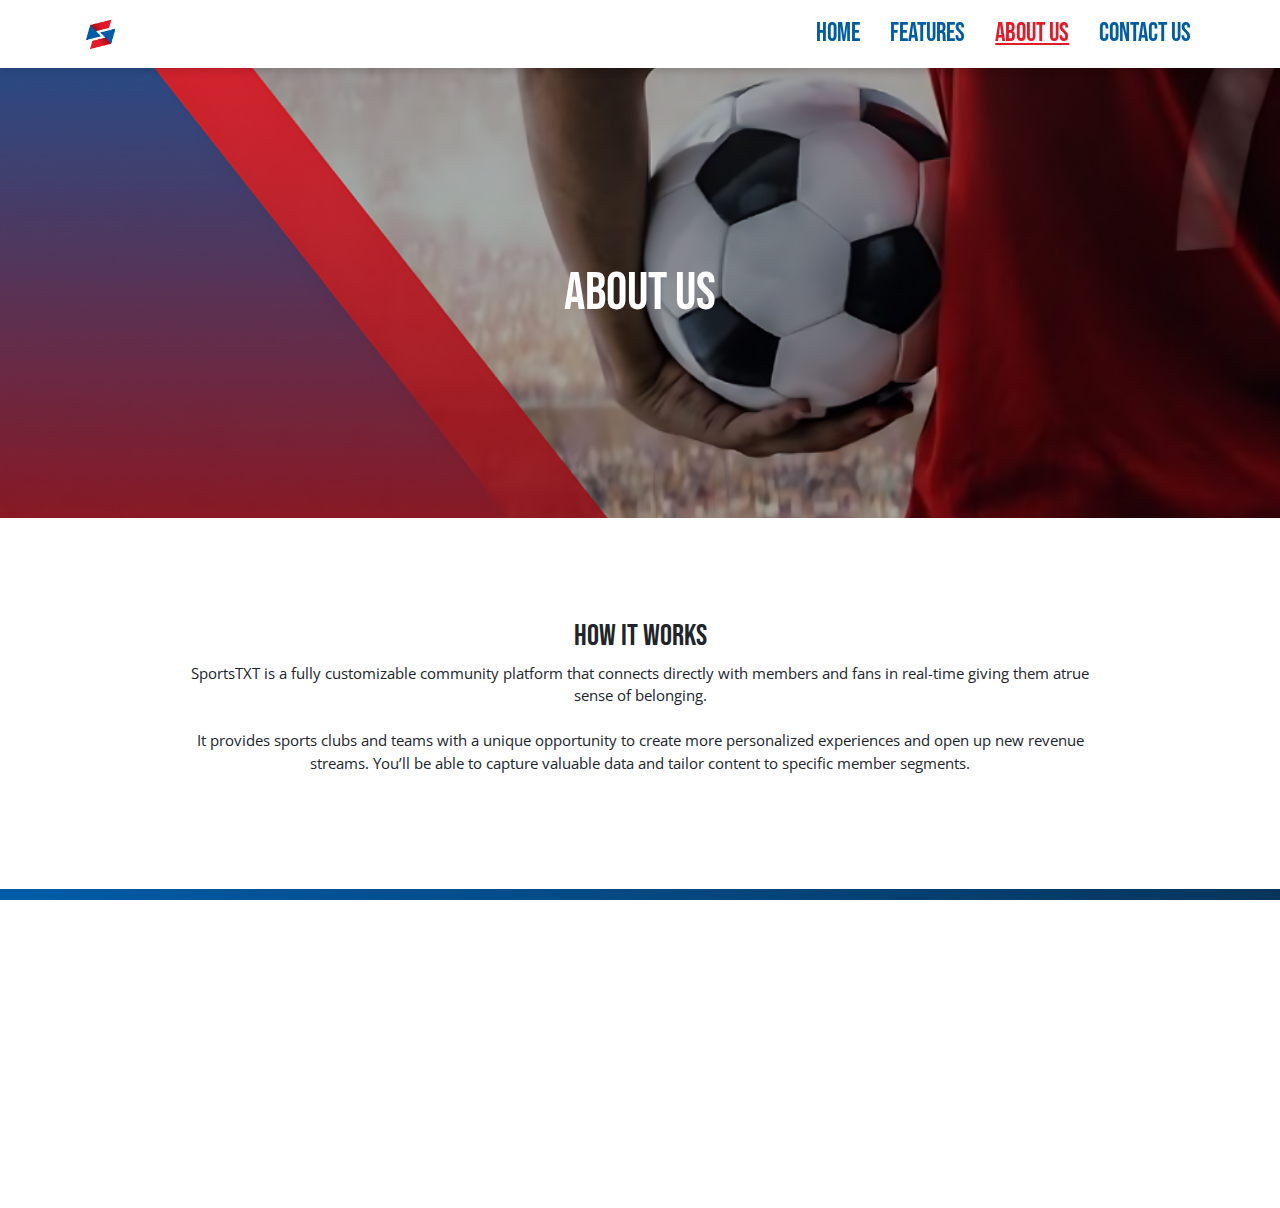
==== about-us.html @ 38ed5724 "commit" ====
<!DOCTYPE html>
<html lang="en">
<head>
    <meta charset="UTF-8">
    <meta name="viewport" content="width=device-width, initial-scale=1.0">
    <title>SportsTxt - About Us</title>
    <link href="https://cdn.jsdelivr.net/npm/bootstrap@5.3.3/dist/css/bootstrap.min.css" rel="stylesheet">
    <link href="css/style.css" rel="stylesheet">
    <link rel="shortcut icon" type="image/x-icon" href="img/logo-icon.png">
</head>
<body>

    <!-- Navbar Starts Here -->
    <!-- Navbar Ends Here -->



    <!-- Navbar Starts Here -->
    <nav class="navbar navbar-expand-sm navbar-custom sticky-top " id="navbar">
        <div class="container">
            <a class="navbar-brand" href="#">
                <img src="img/logo-icon.png" alt="Logo" style="width:40px;">
            </a>
            <button class="navbar-toggler" type="button" data-bs-toggle="collapse" data-bs-target="#collapsibleNavbar">
                <span class="navbar-toggler-icon"></span>
            </button>
            <div class="collapse navbar-collapse" id="collapsibleNavbar">
                <ul class="navbar-nav ms-auto">
                    <li class="nav-item">
                        <a class="nav-link"  href="index.html">Home</a>
                    </li>
                    <li class="nav-item">
                        <a class="nav-link" href="features.html">Features</a>
                    </li>
                    <li class="nav-item">
                        <a class="nav-link active" aria-current="page" href="about-us.html">About Us</a>
                    </li>
                    <li class="nav-item">
                        <a class="nav-link" href="contact-us.html">Contact Us</a>
                    </li>
                </ul>                
            </div>
        </div>
    </nav>
    <!-- Navbar Ends Here -->

    <!-- Sub Hero Section Starts Here -->
    <div class="sub-hero">
        <div class="container text-center align-items-center">
            <h1>About Us</h1>
        </div>
    </div>
    <!-- Hero Section Ends Here -->


    <!-- How it Works Starts Here -->
    <div class="container">
        <div class="container how text-center">
            <h2>How it Works</h2>
            <p>SportsTXT is a fully customizable community platform that  connects directly with members and fans in real-time giving them  atrue sense of belonging.
                <br><br>
            It provides sports clubs and teams with a unique opportunity to  create more personalized experiences and open up new revenue  streams. You’ll be able to capture valuable data and tailor content  to specific member segments.</p>
        </div>
    </div>
    <!-- How it Works Ends Here -->


    <!-- Contact Us Starts Here -->
    <div class="container-fluid cta-block2 g-0">
        <div class="container">
            <div class="row p-4 align-items-center">
                <div class="col-lg-8 col-md-7 col-sm-12">
                    <h2>Get in Touch</h2>
                    <p>Build A Unified Community with SportsTXT</p>
                </div>
                <div class="col-lg-4 col-md-5 col-sm-12 text-center">
                    <button type="button" class="btn custom-btn2">Contact Us</button>
                </div>
            </div>
        </div>
        <div class="container-fluid red-line"></div>
    </div>
    <!-- Contact Us Ends Here -->

    <!-- Footer Starts Here -->
    <footer>
        <div class="dark-overlay"></div>
        <div class="container-fluid footer-content">
            <div class="container text-center">
                <div class="footer-logo">
                    <img src="img/logo.png" alt="Logo">
                </div>
                <div class="footer-links">
                    <a href="#">Privacy</a>
                    <a href="#">Terms</a>
                    <a href="contact-us.html">Contact Us</a>
                </div>
            </div>
        </div>
    </footer>
    <!-- Footer Ends Here -->


    <!-- Bootstrap JS and Popper.js -->
    <script src="https://cdn.jsdelivr.net/npm/@popperjs/core@2.11.6/dist/umd/popper.min.js"></script>
    <script src="https://cdn.jsdelivr.net/npm/bootstrap@5.3.3/dist/js/bootstrap.bundle.min.js"></script>
    <script src="js/script.js"></script>
</body>
</html>
---- css/style.css ----
@import url('https://fonts.googleapis.com/css2?family=Bebas+Neue&family=Open+Sans:ital,wght@0,300..800;1,300..800&display=swap');

:root {
    --primary-red: #E61A27;
    --secondary-red: #800E16;
    --primary-blue: #015CA8;
    --secondary-blue: #08355B;
    --light-gray: #F6F6F6;
    --gray: #888888;
    --dark-gray: #666666;
    --black: #000000;
    --white: #ffffff; 

    --red-gradient: linear-gradient(to right, #E61A27, #800E16);
    --blue-gradient: linear-gradient(to right, #015CA8, #08355B);
}

/* GENERAL */
html,
body {
    font-size: 15px;
    font-family: "Open Sans", sans-serif;
    overflow-x: hidden;
    margin: 0;
    padding: 0;
    height: 100%;
}

h1 {
    font-family: "Bebas Neue", sans-serif;
    font-weight: 400;
    font-style: normal;
    margin: 0;
    font-size: 3rem;
}

h2 {
    font-family: "Bebas Neue", sans-serif;
    font-weight: 400;
    font-style: normal;
}

nav {
    font-family: "Bebas Neue", sans-serif;
    font-style: normal;
    font-size: 1.7rem;
}

.navbar-nav .nav-item {
    margin-right: 15px;
}

.navbar-nav .nav-item:last-child {
    margin-right: 0; 
}

footer {
    position: relative;
    width: 100%;
    height: auto;
    margin: 0;
    padding: 40px;
    background: url('../img/footer.png') center center/cover no-repeat;
}

.footer-content {
    display: flex;
    flex-direction: column;
    align-items: center; 
    text-align: center;
}

.footer-content .container {
    z-index: 2;
}

.footer-links a {
    color: var(--white);
    margin: 0 20px; 
    text-decoration: none; 
    font-size: 16px; 
    font-weight: 400;
}

.footer-links a:hover {
    text-decoration: underline;
}

.footer-logo img {
    width: 200px; 
    height: auto; 
    margin-bottom: 25px;
}


.red-line {
    margin: 0;
    height: 20px;
    width: 100%;
    background-color: var(--primary-red);
}

.blue-line {
    margin: 0;
    height: 20px;
    width: 100%;
    background-color: var(--primary-blue);
}


/* Custom Button */
.custom-btn, .custom-btn2 {
    color: var(--white);
    border: 2px solid var(--white);
    padding: 5px 30px;
    border-radius: 30px;
    font-size: 1.25rem;
    transition: all 0.3s ease;
    font-weight: 600;
}

.custom-btn:hover,
.custom-btn:focus {
    color: var(--white);
    background-color: var(--primary-blue);
    border-color: var(--primary-blue);
}

.custom-btn:active {
    color: var(--white);
    background-color: var(--primary-blue);
    border-color: var(--primary-blue);
}

.custom-btn2:hover,
.custom-btn2:focus {
    color: var(--white);
    background-color: var(--primary-red);
    border-color: var(--primary-red);
}

.custom-btn2:active {
    color: var(--white);
    background-color: var(--primary-red);
    border-color: var(--primary-red);
}

/* Navbar */
/* Initial Navbar Styles 
.navbar {
    background: transparent !important;
    transition: background-color 0.3s ease, box-shadow 0.3s ease;
}

.navbar-custom .navbar-nav .nav-link {
    color: white;
}

.navbar-custom .navbar-nav .nav-link.active {
    color: white;
    text-decoration: underline;
}

.navbar-custom .navbar-nav .nav-link:hover,
.navbar-custom .navbar-nav .nav-link:focus {
    color: white;
    text-decoration: underline;
}*/


/* Scrolled Navbar Styles */
.navbar {
    background: white !important;
    box-shadow: 0 4px 6px rgba(0, 0, 0, 0.1); 
}

.navbar .navbar-nav .nav-link {
    color: var(--primary-blue);
}

.navbar .navbar-nav .nav-link.active {
    color: var(--primary-red);
    text-decoration: underline;
}

.navbar .navbar-nav .nav-link:hover,
.navbar .navbar-nav .nav-link:focus {
    color: var(--primary-blue);
}


/* Overlay */
.dark-overlay {
    position: absolute;
    top: 0;
    left: 0;
    width: 100%;
    height: 100%;
    background: rgba(0, 0, 0, 0.5);
    z-index: 1;
}


/* Style1 */
/* CSS for image and container */
.style1 .col-lg, .style2 .col-lg {
    display: flex;
    justify-content: center;
    align-items: center;
}

/* Style 1 */
.style1 {
    padding: 50px; 
}

.style1 .image-wrapper {
    width: 100%; 
    height: 300px; 
    position: relative; 
}

.style1 .image-wrapper img {
    position: absolute;
    top: 0;
    left: 0;
    width: 100%;
    height: 100%;
    object-fit: cover; 
}

.style1 .text-content-right {
    padding: 20px; 
    position: relative;
}


/* Style 2 */
.style2 {
    padding: 20px 50px; 
}

.style2 .image-wrapper {
    width: 100%; 
    height: 320px; 
    position: relative; 
}

.style2 .image-wrapper img {
    position: absolute;
    top: 0;
    left: 0;
    width: 100%;
    height: 100%;
    object-fit: contain; 
}

.style2 .text-content-right {
    padding: 20px; 
    position: relative;
}


/* Style 3 */
.style3 {
    padding: 100px 50px; 
}

.style3 .image-wrapper {
    width: 100%; 
    height: 200px; 
    position: relative; 
}

.style3 .image-wrapper img {
    position: absolute;
    top: 0;
    left: 0;
    width: 100%;
    height: 100%;
    object-fit: contain; 
}

.style3 .text-content-right {
    padding: 20px; 
    position: relative;
}



/* LANDING PAGE */
.hero {
    position: relative;
    width: 100%;
    height: 100vh;
    background: url('../img/hero-banner.jpg') no-repeat center center/cover;
    display: flex;
    align-items: center;
    justify-content: center;
    color: white;
    text-align: left;
}

.masthead {
    display: flex;
    flex-direction: column;
    justify-content: center;
    padding: 20px;
    border-radius: 10px;
    margin-top: 90px;
    margin-bottom: 50px;
    z-index: 2;
}

.cta-block1 {
    margin: 0;
    color: var(--white);
    background: var(--red-gradient);
}

.cta-block2 {
    margin: 0;
    color: var(--white);
    background: var(--blue-gradient);
}

.our-mission {
    position: relative;
    width: 100%;
    background: url('../img/red-blue.png') no-repeat center center/cover;
    display: flex;
    align-items: center;
    justify-content: center;
    color: white;
    text-align: left;
}

.mission-content {
    z-index: 2;
}

.col-lg-3.athlete {
    position: absolute; 
    top: -200px; 
    right: 0; 
    width: 500px; 
    height: auto;
    z-index: 0; 
}

.athlete img {
    width: 100%; 
    height: auto;
}

.how {
    padding: 100px;
}


/* Features */
.sub-hero {
    position: relative;
    width: 100%;
    height: 50vh;
    background: url('../img/banner.png') no-repeat center/cover;
    display: flex;
    align-items: center;
    justify-content: center;
    color: white;
}

.centered-text {
    width: 60%;
    margin: 10px  auto;
    font-size: 1.3rem;
}



@media (min-width: 768px) {
    h1 {
        font-size: 3.5rem;
    }
}
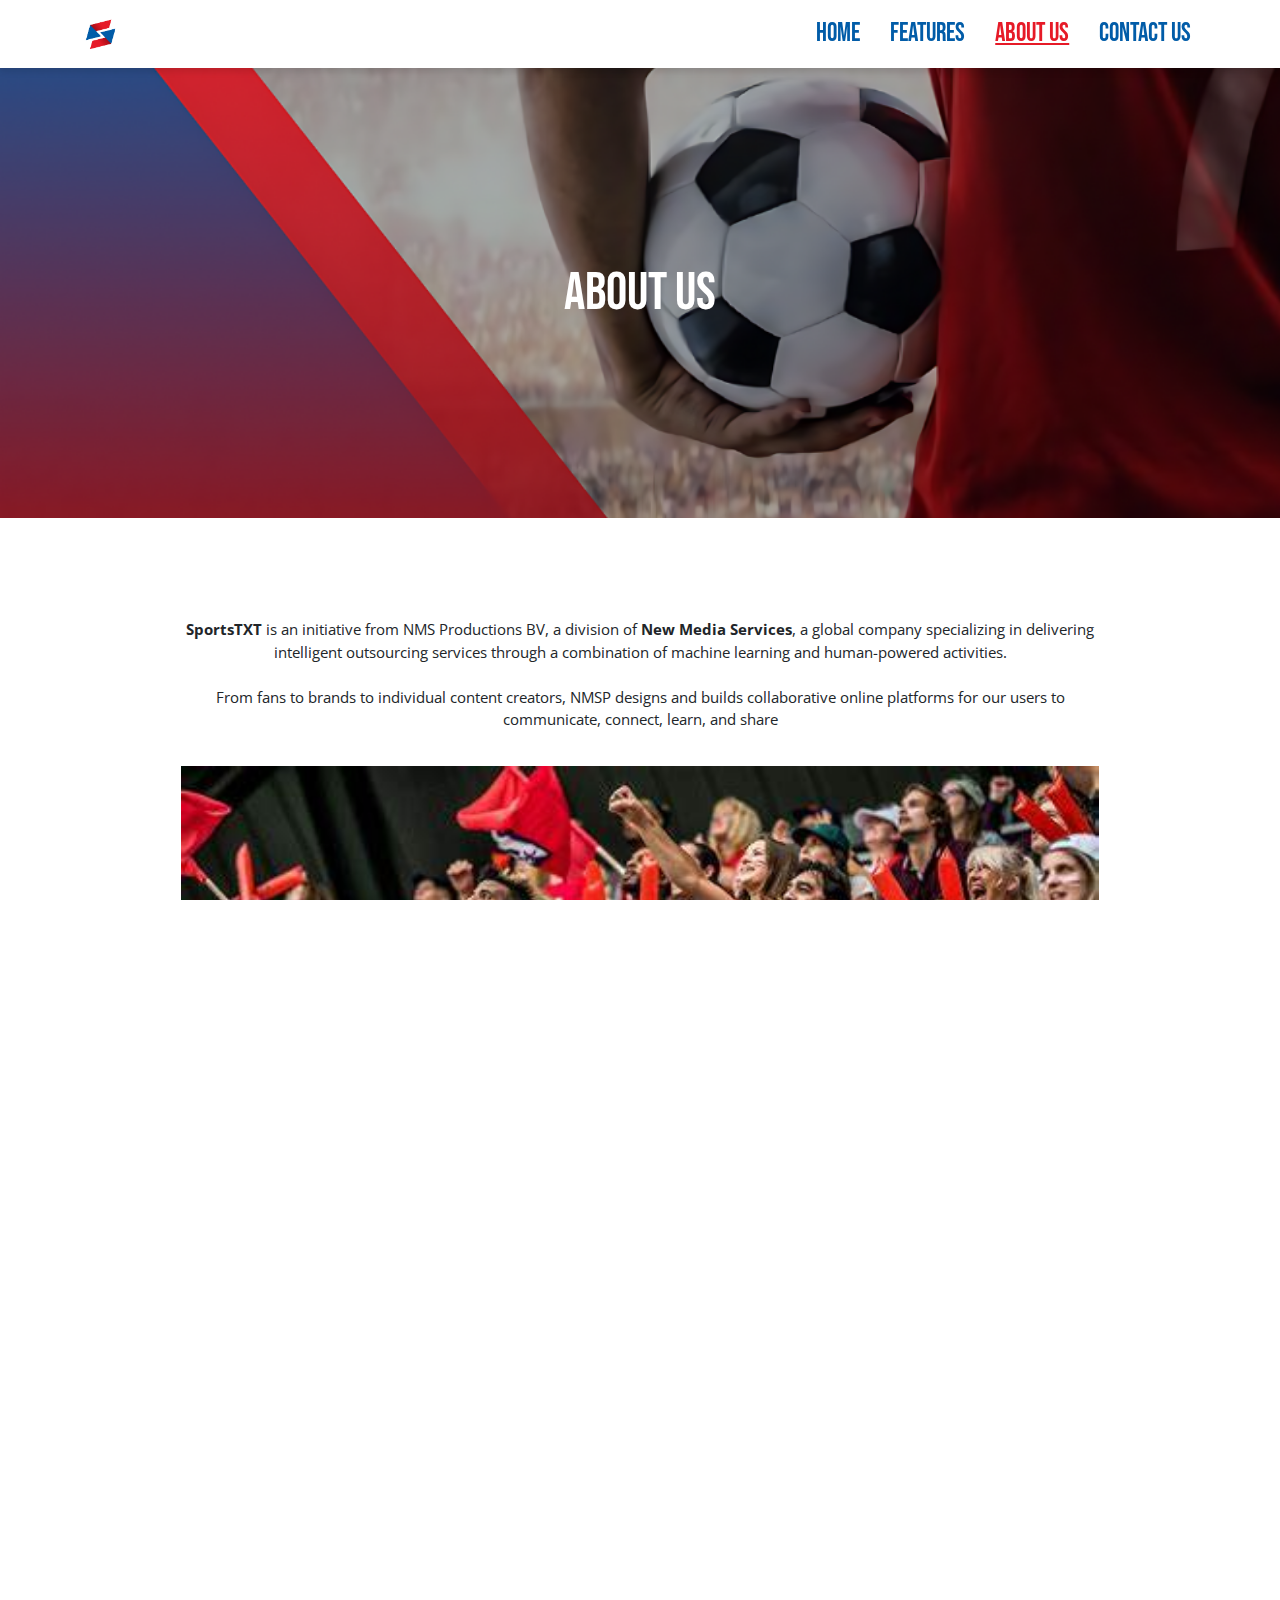
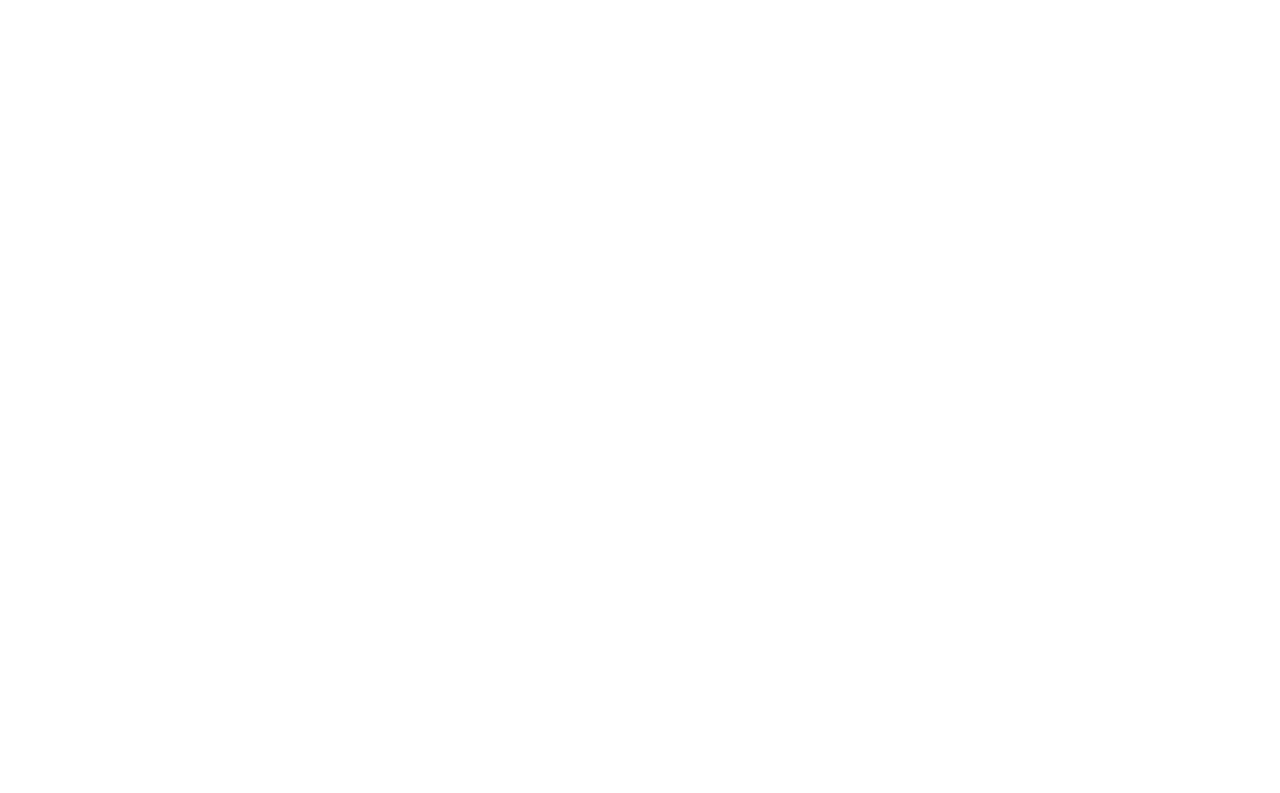
==== commit ac4c8646: "commit" ====
--- a/about-us.html
+++ b/about-us.html
@@ -9,11 +9,6 @@
     <link rel="shortcut icon" type="image/x-icon" href="img/logo-icon.png">
 </head>
 <body>
-
-    <!-- Navbar Starts Here -->
-    <!-- Navbar Ends Here -->
-
-
 
     <!-- Navbar Starts Here -->
     <nav class="navbar navbar-expand-sm navbar-custom sticky-top " id="navbar">
@@ -53,16 +48,79 @@
     <!-- Hero Section Ends Here -->
 
 
-    <!-- How it Works Starts Here -->
+    <!-- About Starts Here -->
     <div class="container">
         <div class="container how text-center">
-            <h2>How it Works</h2>
-            <p>SportsTXT is a fully customizable community platform that  connects directly with members and fans in real-time giving them  atrue sense of belonging.
+            <p>
+                <b>SportsTXT</b> is an initiative from NMS Productions BV, a division of  <b>New Media Services</b>, a global company specializing in delivering  intelligent outsourcing services through a combination of machine  learning and human-powered activities.  
                 <br><br>
-            It provides sports clubs and teams with a unique opportunity to  create more personalized experiences and open up new revenue  streams. You’ll be able to capture valuable data and tailor content  to specific member segments.</p>
+                From fans to brands to individual content creators, NMSP designs  and builds collaborative online platforms for our users to  communicate, connect, learn, and share
+            </p>
+
+            <div class="full-width-image" style="padding-top: 20px;">
+                <img src="img/fans.jpg" alt="SportsTxt">
+            </div>
+
         </div>
     </div>
-    <!-- How it Works Ends Here -->
+    <!-- About Ends Here -->
+
+    <!-- Key People Starts Here -->
+    <div class="container my-5">
+        <div class="container text-center" style="padding-bottom: 50px;">
+            <h2>Key People</h2>
+        </div>
+
+        <div class="row">
+            <div class="col-md-4 mb-4">
+                <div class="team-member text-center">
+                    <img src="img/red.png" alt="Person 1" class="img-fluid rounded-circle">
+                    <h5 class="mt-3">John Doe</h5>
+                    <p>CEO</p>
+                </div>
+            </div>
+            <div class="col-md-4 mb-4">
+                <div class="team-member text-center">
+                    <img src="img/blue.png" alt="Person 2" class="img-fluid rounded-circle">
+                    <h5 class="mt-3">Jane Smith</h5>
+                    <p>CTO</p>
+                </div>
+            </div>
+            <div class="col-md-4 mb-4">
+                <div class="team-member text-center">
+                    <img src="img/red.png" alt="Person 3" class="img-fluid rounded-circle">
+                    <h5 class="mt-3">Emily Johnson</h5>
+                    <p>Coach</p>
+                </div>
+            </div>
+        </div>
+        <div class="row">
+            <div class="col-md-4 mb-4">
+                <div class="team-member text-center">
+                    <img src="img/blue.png" alt="Person 4" class="img-fluid rounded-circle">
+                    <h5 class="mt-3">Michael Brown</h5>
+                    <p>Manager</p>
+                </div>
+            </div>
+            <div class="col-md-4 mb-4">
+                <div class="team-member text-center">
+                    <img src="img/red.png" alt="Person 5" class="img-fluid rounded-circle">
+                    <h5 class="mt-3">Sophia Wilson</h5>
+                    <p>Marketing</p>
+                </div>
+            </div>
+            <div class="col-md-4 mb-4">
+                <div class="team-member text-center">
+                    <img src="img/blue.png" alt="Person 6" class="img-fluid rounded-circle">
+                    <h5 class="mt-3">James Lee</h5>
+                    <p>Marketing</p>
+                </div>
+            </div>
+        </div>
+    </div>
+    <!-- Key People Ends Here -->
+
+
 
 
     <!-- Contact Us Starts Here -->
--- a/css/style.css
+++ b/css/style.css
@@ -358,7 +358,7 @@
 }
 
 
-/* Features */
+/* FEATURES */
 .sub-hero {
     position: relative;
     width: 100%;
@@ -377,6 +377,38 @@
 }
 
 
+/* ABOUT US */
+.full-width-image {
+    width: 100%;
+    overflow: hidden;
+    margin-top: 10px;
+}
+
+.full-width-image img {
+    width: 100%; 
+    height: auto; 
+    display: block;
+}
+
+.team-member img {
+    width: 150px; /* Adjust size as needed */
+    height: 150px; /* Adjust size as needed */
+    object-fit: cover; /* Ensures the image covers the circle */
+    border-radius: 50%; /* Makes the image circular */
+}
+
+.team-member h5 {
+    font-size: 1.25rem;
+    font-weight: bold;
+}
+
+.team-member p {
+    font-size: 1rem;
+    color: #777; /* Adjust color as needed */
+}
+
+
+
 
 @media (min-width: 768px) {
     h1 {
